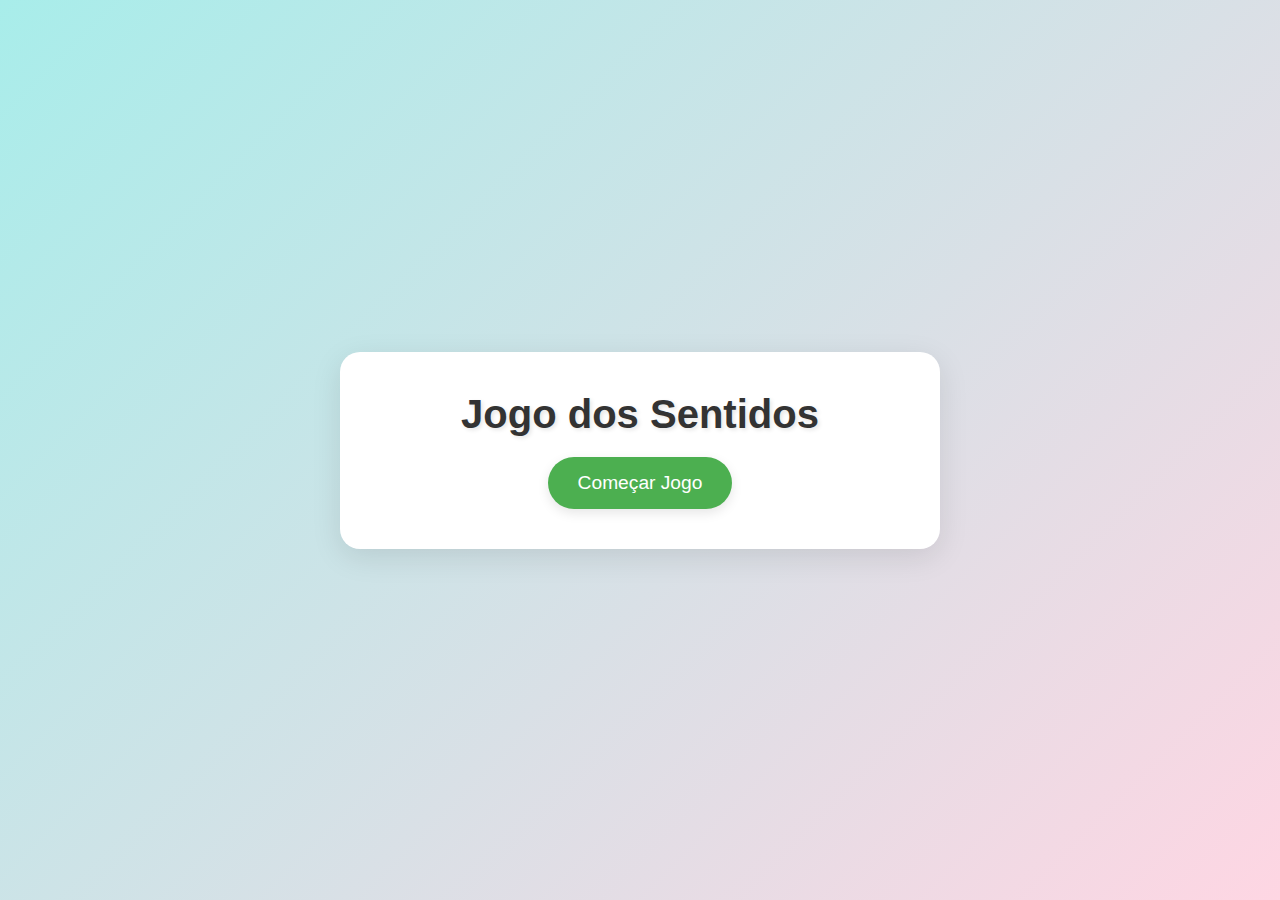
==== jogo_quebracbç/index.html @ 046a583a "Add files via upload" ====
<!DOCTYPE html>
<html lang="pt-BR">
<head>
    <meta charset="UTF-8">
    <meta name="viewport" content="width=device-width, initial-scale=1.0">
    <title>Jogo dos Sentidos</title>
    <link rel="stylesheet" href="style.css">
</head>
<body>
    <div id="game-container">
        <div id="start-screen">
            <h1>Jogo dos Sentidos</h1>
            <button id="start-button">Começar Jogo</button>
        </div>

        <div id="game-screen">
          <h2 id="question-text"></h2>
          <img id="image" src="" alt="Imagem do Jogo">
          <div id="choices">
              <button class="choice" id="choice-1"></button>
              <button class="choice" id="choice-2"></button>
              <button class="choice" id="choice-3"></button>
              <button class="choice" id="choice-4"></button>
          </div>
          <p id="feedback"></p>
          <button id="next-phase-button" style="display:none;">Próxima Fase</button> <!-- Botão da próxima fase -->
      </div>

    <script src="script.js"></script>
</body>
</html>
---- jogo_quebracbç/style.css ----
* {
    margin: 0;
    padding: 0;
    box-sizing: border-box;
    font-family: 'Poppins', sans-serif;
}

body {
    background: linear-gradient(135deg, #a8edea, #fed6e3);
    display: flex;
    justify-content: center;
    align-items: center;
    height: 100vh;
}

#game-container {
    width: 100%;
    max-width: 600px;
    background-color: #ffffff;
    border-radius: 20px;
    padding: 40px;
    box-shadow: 0 8px 30px rgba(0, 0, 0, 0.1);
    text-align: center;
    transition: transform 0.3s ease-in-out;
}

#game-container:hover {
    transform: scale(1.02);
}

#start-screen {
    display: flex;
    flex-direction: column;
    align-items: center;
    justify-content: center;
}

h1 {
    font-size: 2.5rem;
    color: #333;
    margin-bottom: 20px;
    text-shadow: 2px 2px 4px rgba(0, 0, 0, 0.1);
}

#start-button {
    background-color: #4CAF50;
    color: white;
    padding: 15px 30px;
    font-size: 1.2rem;
    border: none;
    border-radius: 50px;
    cursor: pointer;
    transition: all 0.4s ease;
    box-shadow: 0 4px 12px rgba(0, 0, 0, 0.1);
}

#start-button:hover {
    background-color: #45a049;
    transform: translateY(-5px);
    box-shadow: 0 6px 15px rgba(0, 0, 0, 0.2);
}

#game-screen {
    display: flex;
    flex-direction: column;
    align-items: center;
    display: none;
}

#question-text {
    font-size: 1.8rem;
    color: #444;
    margin-bottom: 20px;
    font-weight: bold;
}

#game-options {
    display: flex;
    flex-direction: column;
    align-items: center;
}

#image {
    width: 200px;
    height: 200px;
    margin-bottom: 20px;
    border-radius: 10px;
    border: 5px solid #f0f0f0;
    box-shadow: 0 4px 12px rgba(0, 0, 0, 0.1);
    transition: transform 0.3s;
}

#image:hover {
    transform: scale(1.05);
}

#choices {
    display: flex;
    justify-content: space-around;
    width: 100%;
}

.choice {
    padding: 15px 20px;
    margin: 10px;
    font-size: 2rem;
    background-color: #f0f0f0;
    border: none;
    cursor: pointer;
    border-radius: 50%;
    transition: all 0.3s;
    box-shadow: 0 4px 8px rgba(0, 0, 0, 0.1);
}

.choice:hover {
    background-color: #ddd;
    transform: translateY(-5px);
    box-shadow: 0 6px 15px rgba(0, 0, 0, 0.2);
}

.choice:focus {
    outline: none;
    border: 2px solid #4CAF50;
}

#feedback {
    margin-top: 20px;
    font-size: 1.2rem;
    color: #333;
    font-weight: bold;
    text-shadow: 1px 1px 3px rgba(0, 0, 0, 0.1);
    transition: all 0.3s;
}
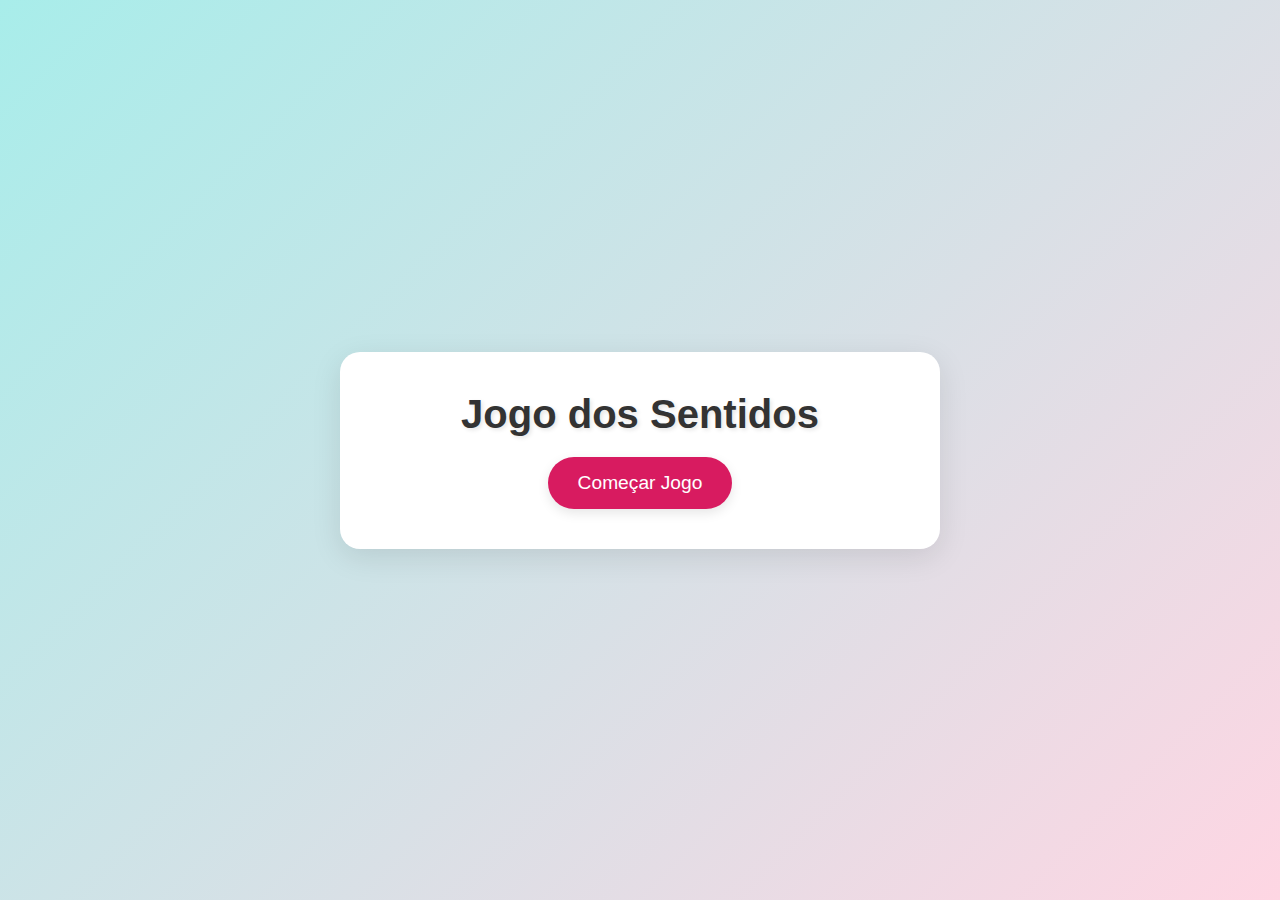
==== commit a817199a: "Add files via upload" ====
--- a/jogo_quebracbç/index.html
+++ b/jogo_quebracbç/index.html
@@ -23,7 +23,7 @@
               <button class="choice" id="choice-4"></button>
           </div>
           <p id="feedback"></p>
-          <button id="next-phase-button" style="display:none;">Próxima Fase</button> <!-- Botão da próxima fase -->
+          <button id="next-phase-button" style="display:none;">Próxima Fase</button> 
       </div>
 
     <script src="script.js"></script>
--- a/jogo_quebracbç/style.css
+++ b/jogo_quebracbç/style.css
@@ -1,133 +1,168 @@
 * {
-    margin: 0;
-    padding: 0;
-    box-sizing: border-box;
-    font-family: 'Poppins', sans-serif;
+  margin: 0;
+  padding: 0;
+  box-sizing: border-box;
+  font-family: 'Poppins', sans-serif;
 }
 
 body {
-    background: linear-gradient(135deg, #a8edea, #fed6e3);
-    display: flex;
-    justify-content: center;
-    align-items: center;
-    height: 100vh;
+  background: linear-gradient(135deg, #a8edea, #fed6e3);
+  display: flex;
+  justify-content: center;
+  align-items: center;
+  height: 100vh;
+}
+
+#next-phase-button {
+  display: none;
+  background-color: #E91E63;
+  color: white;
+  padding: 10px 20px; 
+  font-size: 1rem;
+  border: none;
+  border-radius: 50px;
+  cursor: pointer;
+  transition: all 0.4s ease;
+  box-shadow: 0 4px 12px rgba(0, 0, 0, 0.1);
+  margin-top: 20px;
+  text-align: center;
+  width: 50%;
+  margin-left: auto;
+  margin-right: auto;
+}
+
+#next-phase-button:hover {
+  background-color: #D81B60;
+  transform: translateY(-3px);
+  box-shadow: 0 6px 20px rgba(0, 0, 0, 0.2);
+}
+
+#next-phase-button:focus {
+  outline: none;
+  border: 2px solid #F8BBD0;
+}
+
+#next-phase-button:active {
+  background-color: #C2185B;
+  transform: scale(0.98);
+  box-shadow: 0 3px 10px rgba(0, 0, 0, 0.2);
 }
 
 #game-container {
-    width: 100%;
-    max-width: 600px;
-    background-color: #ffffff;
-    border-radius: 20px;
-    padding: 40px;
-    box-shadow: 0 8px 30px rgba(0, 0, 0, 0.1);
-    text-align: center;
-    transition: transform 0.3s ease-in-out;
+  width: 100%;
+  max-width: 600px;
+  background-color: #ffffff;
+  border-radius: 20px;
+  padding: 40px;
+  box-shadow: 0 8px 30px rgba(0, 0, 0, 0.1);
+  text-align: center;
+  transition: transform 0.3s ease-in-out;
 }
 
 #game-container:hover {
-    transform: scale(1.02);
+  transform: scale(1.02);
 }
 
 #start-screen {
-    display: flex;
-    flex-direction: column;
-    align-items: center;
-    justify-content: center;
+  display: flex;
+  flex-direction: column;
+  align-items: center;
+  justify-content: center;
 }
 
 h1 {
-    font-size: 2.5rem;
-    color: #333;
-    margin-bottom: 20px;
-    text-shadow: 2px 2px 4px rgba(0, 0, 0, 0.1);
+  font-size: 2.5rem;
+  color: #333;
+  margin-bottom: 20px;
+  text-shadow: 2px 2px 4px rgba(0, 0, 0, 0.1);
 }
 
 #start-button {
-    background-color: #4CAF50;
-    color: white;
-    padding: 15px 30px;
-    font-size: 1.2rem;
-    border: none;
-    border-radius: 50px;
-    cursor: pointer;
-    transition: all 0.4s ease;
-    box-shadow: 0 4px 12px rgba(0, 0, 0, 0.1);
+  background-color: #D81B60;
+  color: white;
+  padding: 15px 30px;
+  font-size: 1.2rem;
+  border: none;
+  border-radius: 50px;
+  cursor: pointer;
+  transition: all 0.4s ease;
+  box-shadow: 0 4px 12px rgba(0, 0, 0, 0.1);
 }
 
 #start-button:hover {
-    background-color: #45a049;
-    transform: translateY(-5px);
-    box-shadow: 0 6px 15px rgba(0, 0, 0, 0.2);
+  background-color: #C2185B;
+  transform: translateY(-5px);
+  box-shadow: 0 6px 15px rgba(0, 0, 0, 0.2);
 }
 
 #game-screen {
-    display: flex;
-    flex-direction: column;
-    align-items: center;
-    display: none;
+  display: flex;
+  flex-direction: column;
+  align-items: center;
+  display: none;
 }
 
 #question-text {
-    font-size: 1.8rem;
-    color: #444;
-    margin-bottom: 20px;
-    font-weight: bold;
+  font-size: 1.8rem;
+  color: #444;
+  margin-bottom: 20px;
+  font-weight: bold;
 }
 
 #game-options {
-    display: flex;
-    flex-direction: column;
-    align-items: center;
+  display: flex;
+  flex-direction: column;
+  align-items: center;
 }
 
 #image {
-    width: 200px;
-    height: 200px;
-    margin-bottom: 20px;
-    border-radius: 10px;
-    border: 5px solid #f0f0f0;
-    box-shadow: 0 4px 12px rgba(0, 0, 0, 0.1);
-    transition: transform 0.3s;
+  width: 200px;
+  height: 200px;
+  margin-bottom: 20px;
+  border-radius: 10px;
+  border: 5px solid #f0f0f0;
+  box-shadow: 0 4px 12px rgba(0, 0, 0, 0.1);
+  transition: transform 0.3s;
 }
 
 #image:hover {
-    transform: scale(1.05);
+  transform: scale(1.05);
 }
 
 #choices {
-    display: flex;
-    justify-content: space-around;
-    width: 100%;
+  display: flex;
+  justify-content: space-around;
+  width: 100%;
 }
 
 .choice {
-    padding: 15px 20px;
-    margin: 10px;
-    font-size: 2rem;
-    background-color: #f0f0f0;
-    border: none;
-    cursor: pointer;
-    border-radius: 50%;
-    transition: all 0.3s;
-    box-shadow: 0 4px 8px rgba(0, 0, 0, 0.1);
+  padding: 15px 20px;
+  margin: 10px;
+  font-size: 2rem;
+  background-color: #f0f0f0;
+  border: none;
+  cursor: pointer;
+  border-radius: 50%;
+  transition: all 0.3s;
+  box-shadow: 0 4px 8px rgba(0, 0, 0, 0.1);
 }
 
 .choice:hover {
-    background-color: #ddd;
-    transform: translateY(-5px);
-    box-shadow: 0 6px 15px rgba(0, 0, 0, 0.2);
+  background-color: #ddd;
+  transform: translateY(-5px);
+  box-shadow: 0 6px 15px rgba(0, 0, 0, 0.2);
 }
 
 .choice:focus {
-    outline: none;
-    border: 2px solid #4CAF50;
+  outline: none;
+  border: 2px solid #4CAF50;
 }
 
 #feedback {
-    margin-top: 20px;
-    font-size: 1.2rem;
-    color: #333;
-    font-weight: bold;
-    text-shadow: 1px 1px 3px rgba(0, 0, 0, 0.1);
-    transition: all 0.3s;
+  margin-top: 20px;
+  font-size: 1.2rem;
+  color: #333;
+  font-weight: bold;
+  text-shadow: 1px 1px 3px rgba(0, 0, 0, 0.1);
+  transition: all 0.3s;
 }
